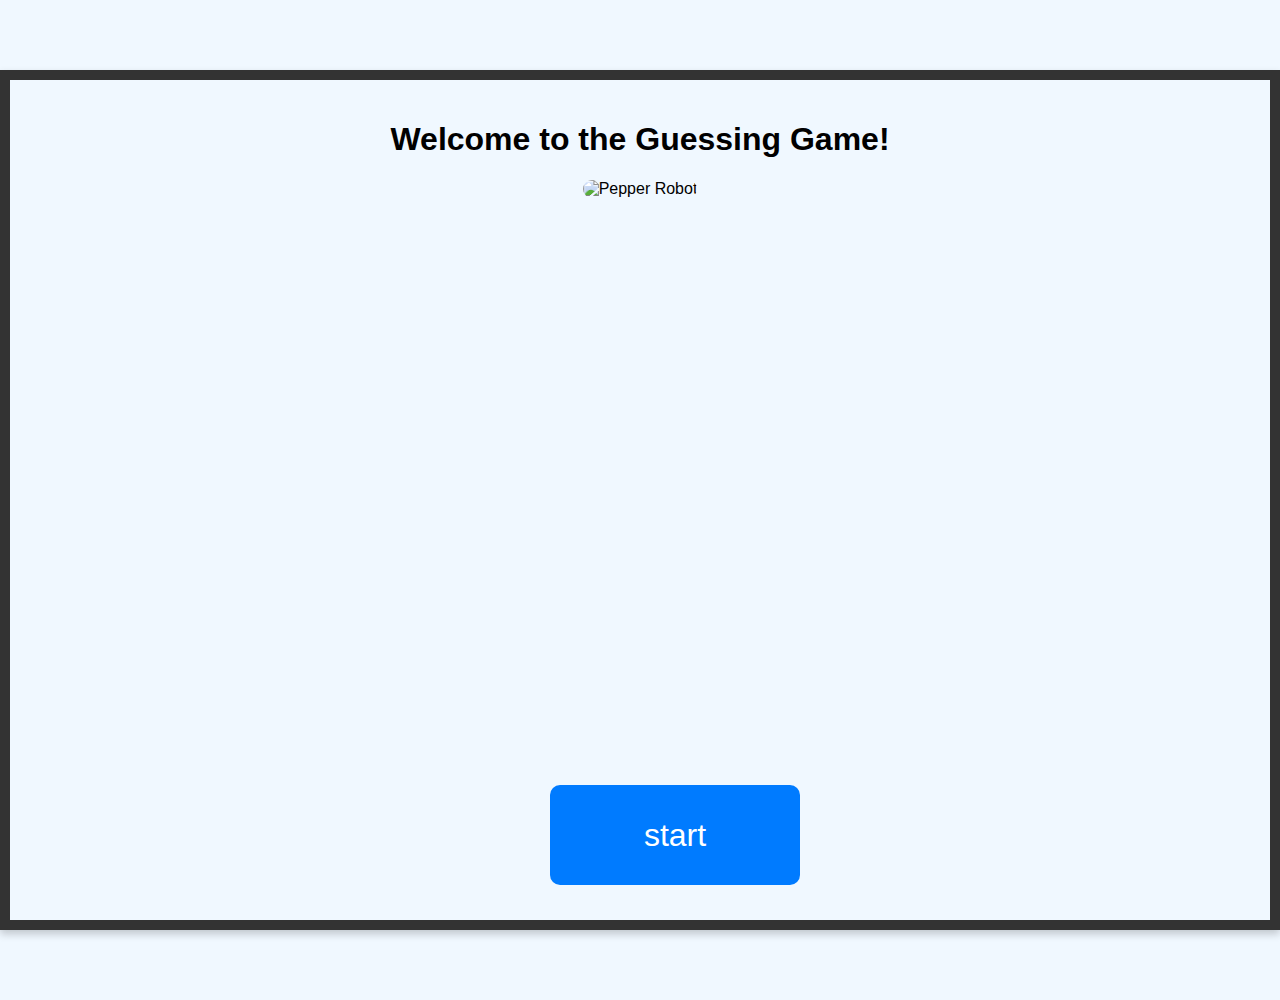
==== templates/index.html @ ee8f0fac "[*] 5RO11_project move html file to template folder" ====
<!DOCTYPE html>
<html lang="en">
<head>
    <meta charset="UTF-8">
    <meta name="viewport" content="width=device-width, initial-scale=1.0">
    <meta name="description" content="Pepper Guessing Game">
    <meta name="author" content="Guilherme NUNES TROFINO">
    <meta name="keywords" content="Pepper, Guessing Game">
    <title>Pepper Guessing Game</title>
    <link rel="stylesheet" href="../assests/css/styles.css">
    <link rel="icon" type="image/svg+xml" href="../assests/images/question-mark.svg">
</head>

<body>
    <div id="container-game">
        <div id="screen-start">
            <h1 class="message" id="message-start">Welcome to the Guessing Game!</h1>
            <img class="image-centered" id="image-start" src="../assests/images/pepper-robot-7x5.jpg" alt="Pepper Robot" loading="'lazy">
            <button class="button-centered" id="button-start" role="button">start</button>
        </div>


        <div id="screen-mode" class="hidden">
            <h1 class="message" id="message-mode">please choose game mode</h1>
            <button class="button-big-left" id="button-guess" role="button">guess</button>
            <button class="button-big-right" id="button-guesser" role="button">guesser</button>
        </div>


        <div id="screen-animal" class="hidden">
            <h1 class="message" id="message-animal"></h1>
            <img class="image-miniture" id="image-butterfly" src="../assests/images/butterfly-7x5.jpg" alt="Picture Butterfly" loading="'lazy">
            <img class="image-miniture" id="image-chimpanzee" src="../assests/images/chimpanzee-7x5.jpg" alt="Picture Chimpanzee" loading="'lazy">
            <img class="image-miniture" id="image-eagle" src="../assests/images/eagle-7x5.jpg" alt="Picture Eagle" loading="'lazy">
            <img class="image-miniture" id="image-frog" src="../assests/images/frog-7x5.jpg" alt="Picture Frog" loading="'lazy">
            <img class="image-miniture" id="image-salmon" src="../assests/images/salmon-7x5.jpg" alt="Picture Salmon" loading="'lazy">
            <img class="image-miniture" id="image-snake" src="../assests/images/snake-7x5.jpg"  alt="Picture Snake" loading="'lazy">
            <button class="button-centered" id="button-continue" role="button">continue</button>
        </div>


        <div id="screen-question" class="hidden">
            <h1 class="message" id="message-question"></h1>
            <button class="button-big-left hover-green" id="button-yes" role="button">yes</button>
            <button class="button-big-right hover-red" id="button-no" role="button">no</button>
        </div>


        <div id="screen-guess" class="hidden">
            <h1 class="message" id="message-guess"></h1>
            <img class="image-centered" id="image-guess" src="../assests/images/pepper-robot-7x5.jpg" alt="Picture Guessed" loading="'lazy">
            <button class="button-small-left hover-green" id="button-correct" role="button">correct</button>
            <button class="button-small-right hover-red" id="button-incorrect" role="button">incorrect</button>
        </div>


        <div id="screen-result" class="hidden">
            <h1 class="message" id="message-result"></h1>
            <img class="image-centered" id="image-result" src="../assests/images/pepper-robot-7x5.jpg" alt="Picture Result" loading="'lazy">
            <button class="button-centered" id="button-replay" role="button">replay</button>
        </div>
    </div>
    <script src="../assests/js/script.js"></script>
</body>
</html>
---- assests/css/styles.css ----
:root {
    /* colors */
    --color-background: #f0f8ff;

    --color-border: #333;

    --color-button: #007bff;
    --color-button-hover: #0056b3;
    --color-button-hover-green: rgba(0, 128, 0, 0.250);
    --color-button-hover-red: rgba(128, 0, 0, 0.250);

    --color-text: #ffffff;

    --color-shadow: rgba(0, 0, 0, 0.2);


    /* layout */
    --body-height: 1000px;

    --button-width: 250px;
    --button-height: 100px;
    --button-big-width: 500px;
    --button-big-height: 675px;

    --container-width: 1280px;
    --container-height: 800px;

    --border-radius: 10px;

    --image-height: 575px;
    --image-miniture-height: 275px;


    /* shadows */
    --container-shadow: 0 4px 8px;


    /* spacing */
    --body-margin: 0px;
    --body-padding: 0px;

    --container-padding: 20px;

    --image-margin: 10px;


    /* typography */
    --font-family: 'Arial', sans-serif;
    --button-font-size: 2em;
}



body {
    background-color: var(--color-background);

    display: flex;
    justify-content: center;
    align-items: center;
    height: var(--body-height);

    margin: var(--body-margin);
    padding: var(--body-padding);

    font-family: var(--font-family);
    text-align: center;
}

#container-game {
    background-color: var(--color-background);

    position: relative;
    width: var(--container-width);
    height: var(--container-height);

    border: var(--border-radius) solid var(--color-border);
    box-shadow: var(--container-shadow) var(--color-shadow);
    padding: var(--container-padding);

    text-align: center;
}

.hidden {
    display: none;
}


img {
    border: none;
    border-radius: var(--border-radius);
}

.image-centered {
    height: var(--image-height);
}

.image-miniture {
    height: var(--image-miniture-height);

    margin: var(--image-margin);
}


button {
    background-color: var(--color-button);
    color: var(--color-text);

    cursor: pointer;
    position: absolute;
    width: var(--button-width);
    height: var(--button-height);

    border: none;
    border-radius: var(--border-radius);

    font-size: var(--button-font-size);
}

button:hover {
    background-color: var(--color-button-hover);
}

.button-centered {
    left: 540px;
    bottom: 35px;
}

.button-big-left {
    left: 100px;
    bottom: 35px;

    width: var(--button-big-width);
    height: var(--button-big-height);
}

.button-big-right {
    right: 100px;
    bottom: 35px;

    width: var(--button-big-width);
    height: var(--button-big-height);
}

.button-small-left {
    left: 350px;
    bottom: 35px;
}

.button-small-right {
    right: 350px;
    bottom: 35px;
}

.hover-green:hover {
    background-color: var(--color-button-hover-green);
}

.hover-red:hover {
    background-color: var(--color-button-hover-red);
}
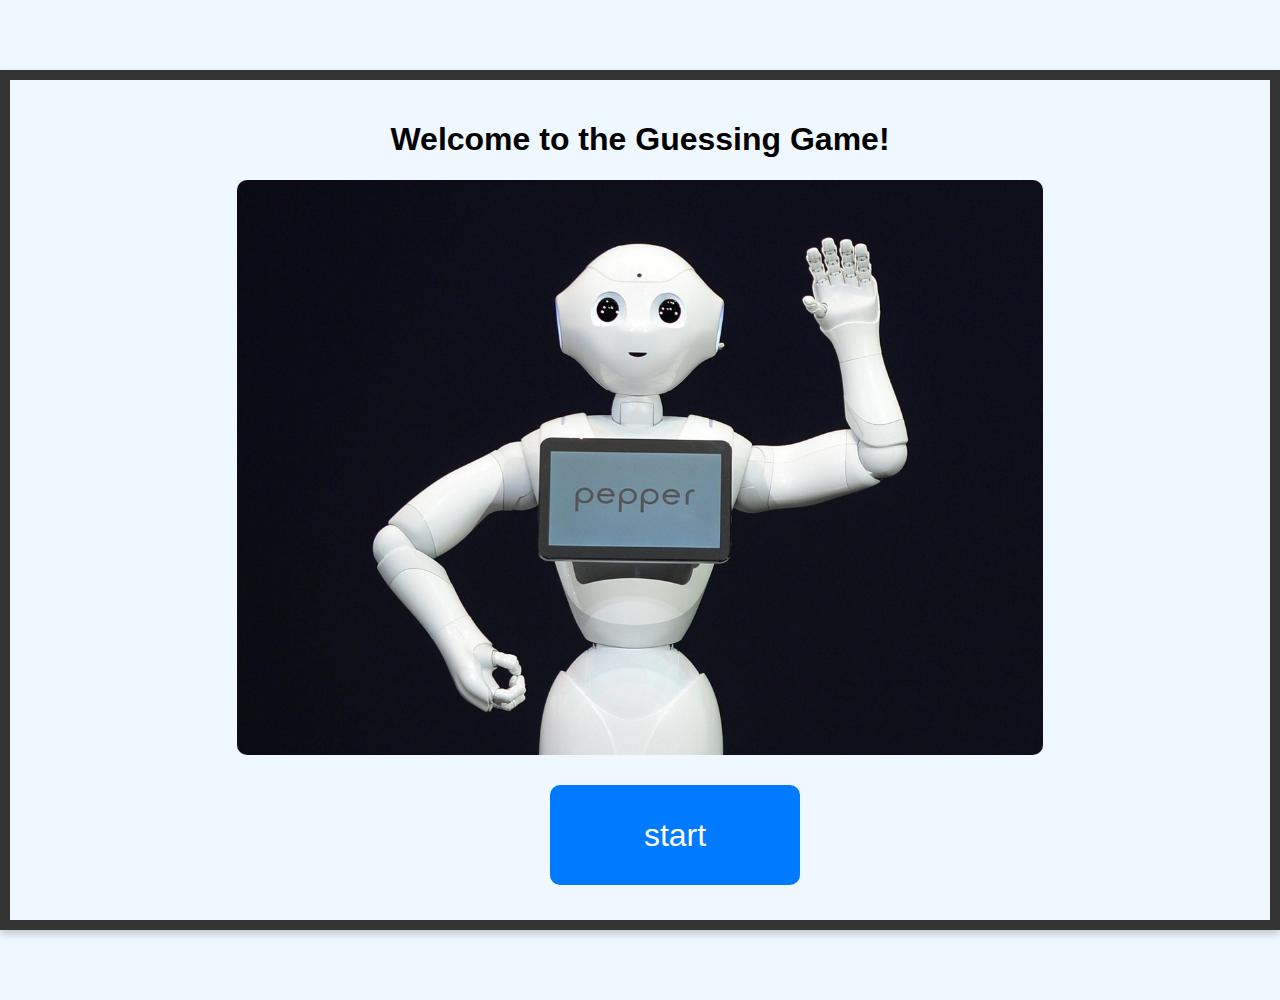
==== commit 0c254b16: "[*] 5RO11_project update assets folder references" ====
--- a/templates/index.html
+++ b/templates/index.html
@@ -7,15 +7,15 @@
     <meta name="author" content="Guilherme NUNES TROFINO">
     <meta name="keywords" content="Pepper, Guessing Game">
     <title>Pepper Guessing Game</title>
-    <link rel="stylesheet" href="../assests/css/styles.css">
-    <link rel="icon" type="image/svg+xml" href="../assests/images/question-mark.svg">
+    <link rel="stylesheet" href="../assets/css/styles.css">
+    <link rel="icon" type="image/svg+xml" href="../assets/images/question-mark.svg">
 </head>
 
 <body>
     <div id="container-game">
         <div id="screen-start">
             <h1 class="message" id="message-start">Welcome to the Guessing Game!</h1>
-            <img class="image-centered" id="image-start" src="../assests/images/pepper-robot-7x5.jpg" alt="Pepper Robot" loading="'lazy">
+            <img class="image-centered" id="image-start" src="../assets/images/pepper-robot-7x5.jpg" alt="Pepper Robot" loading="'lazy">
             <button class="button-centered" id="button-start" role="button">start</button>
         </div>
 
@@ -29,12 +29,12 @@
 
         <div id="screen-animal" class="hidden">
             <h1 class="message" id="message-animal"></h1>
-            <img class="image-miniture" id="image-butterfly" src="../assests/images/butterfly-7x5.jpg" alt="Picture Butterfly" loading="'lazy">
-            <img class="image-miniture" id="image-chimpanzee" src="../assests/images/chimpanzee-7x5.jpg" alt="Picture Chimpanzee" loading="'lazy">
-            <img class="image-miniture" id="image-eagle" src="../assests/images/eagle-7x5.jpg" alt="Picture Eagle" loading="'lazy">
-            <img class="image-miniture" id="image-frog" src="../assests/images/frog-7x5.jpg" alt="Picture Frog" loading="'lazy">
-            <img class="image-miniture" id="image-salmon" src="../assests/images/salmon-7x5.jpg" alt="Picture Salmon" loading="'lazy">
-            <img class="image-miniture" id="image-snake" src="../assests/images/snake-7x5.jpg"  alt="Picture Snake" loading="'lazy">
+            <img class="image-miniture" id="image-butterfly" src="../assets/images/butterfly-7x5.jpg" alt="Picture Butterfly" loading="'lazy">
+            <img class="image-miniture" id="image-chimpanzee" src="../assets/images/chimpanzee-7x5.jpg" alt="Picture Chimpanzee" loading="'lazy">
+            <img class="image-miniture" id="image-eagle" src="../assets/images/eagle-7x5.jpg" alt="Picture Eagle" loading="'lazy">
+            <img class="image-miniture" id="image-frog" src="../assets/images/frog-7x5.jpg" alt="Picture Frog" loading="'lazy">
+            <img class="image-miniture" id="image-salmon" src="../assets/images/salmon-7x5.jpg" alt="Picture Salmon" loading="'lazy">
+            <img class="image-miniture" id="image-snake" src="../assets/images/snake-7x5.jpg"  alt="Picture Snake" loading="'lazy">
             <button class="button-centered" id="button-continue" role="button">continue</button>
         </div>
 
@@ -48,7 +48,7 @@
 
         <div id="screen-guess" class="hidden">
             <h1 class="message" id="message-guess"></h1>
-            <img class="image-centered" id="image-guess" src="../assests/images/pepper-robot-7x5.jpg" alt="Picture Guessed" loading="'lazy">
+            <img class="image-centered" id="image-guess" src="../assets/images/pepper-robot-7x5.jpg" alt="Picture Guessed" loading="'lazy">
             <button class="button-small-left hover-green" id="button-correct" role="button">correct</button>
             <button class="button-small-right hover-red" id="button-incorrect" role="button">incorrect</button>
         </div>
@@ -56,10 +56,10 @@
 
         <div id="screen-result" class="hidden">
             <h1 class="message" id="message-result"></h1>
-            <img class="image-centered" id="image-result" src="../assests/images/pepper-robot-7x5.jpg" alt="Picture Result" loading="'lazy">
+            <img class="image-centered" id="image-result" src="../assets/images/pepper-robot-7x5.jpg" alt="Picture Result" loading="'lazy">
             <button class="button-centered" id="button-replay" role="button">replay</button>
         </div>
     </div>
-    <script src="../assests/js/script.js"></script>
+    <script src="../assets/js/script.js"></script>
 </body>
 </html>
--- a/assets/css/styles.css
+++ b/assets/css/styles.css
@@ -0,0 +1,160 @@
+:root {
+    /* colors */
+    --color-background: #f0f8ff;
+
+    --color-border: #333;
+
+    --color-button: #007bff;
+    --color-button-hover: #0056b3;
+    --color-button-hover-green: rgba(0, 128, 0, 0.250);
+    --color-button-hover-red: rgba(128, 0, 0, 0.250);
+
+    --color-text: #ffffff;
+
+    --color-shadow: rgba(0, 0, 0, 0.2);
+
+
+    /* layout */
+    --body-height: 1000px;
+
+    --button-width: 250px;
+    --button-height: 100px;
+    --button-big-width: 500px;
+    --button-big-height: 675px;
+
+    --container-width: 1280px;
+    --container-height: 800px;
+
+    --border-radius: 10px;
+
+    --image-height: 575px;
+    --image-miniture-height: 275px;
+
+
+    /* shadows */
+    --container-shadow: 0 4px 8px;
+
+
+    /* spacing */
+    --body-margin: 0px;
+    --body-padding: 0px;
+
+    --container-padding: 20px;
+
+    --image-margin: 10px;
+
+
+    /* typography */
+    --font-family: 'Arial', sans-serif;
+    --button-font-size: 2em;
+}
+
+
+
+body {
+    background-color: var(--color-background);
+
+    display: flex;
+    justify-content: center;
+    align-items: center;
+    height: var(--body-height);
+
+    margin: var(--body-margin);
+    padding: var(--body-padding);
+
+    font-family: var(--font-family);
+    text-align: center;
+}
+
+#container-game {
+    background-color: var(--color-background);
+
+    position: relative;
+    width: var(--container-width);
+    height: var(--container-height);
+
+    border: var(--border-radius) solid var(--color-border);
+    box-shadow: var(--container-shadow) var(--color-shadow);
+    padding: var(--container-padding);
+
+    text-align: center;
+}
+
+.hidden {
+    display: none;
+}
+
+
+img {
+    border: none;
+    border-radius: var(--border-radius);
+}
+
+.image-centered {
+    height: var(--image-height);
+}
+
+.image-miniture {
+    height: var(--image-miniture-height);
+
+    margin: var(--image-margin);
+}
+
+
+button {
+    background-color: var(--color-button);
+    color: var(--color-text);
+
+    cursor: pointer;
+    position: absolute;
+    width: var(--button-width);
+    height: var(--button-height);
+
+    border: none;
+    border-radius: var(--border-radius);
+
+    font-size: var(--button-font-size);
+}
+
+button:hover {
+    background-color: var(--color-button-hover);
+}
+
+.button-centered {
+    left: 540px;
+    bottom: 35px;
+}
+
+.button-big-left {
+    left: 100px;
+    bottom: 35px;
+
+    width: var(--button-big-width);
+    height: var(--button-big-height);
+}
+
+.button-big-right {
+    right: 100px;
+    bottom: 35px;
+
+    width: var(--button-big-width);
+    height: var(--button-big-height);
+}
+
+.button-small-left {
+    left: 350px;
+    bottom: 35px;
+}
+
+.button-small-right {
+    right: 350px;
+    bottom: 35px;
+}
+
+.hover-green:hover {
+    background-color: var(--color-button-hover-green);
+}
+
+.hover-red:hover {
+    background-color: var(--color-button-hover-red);
+}
